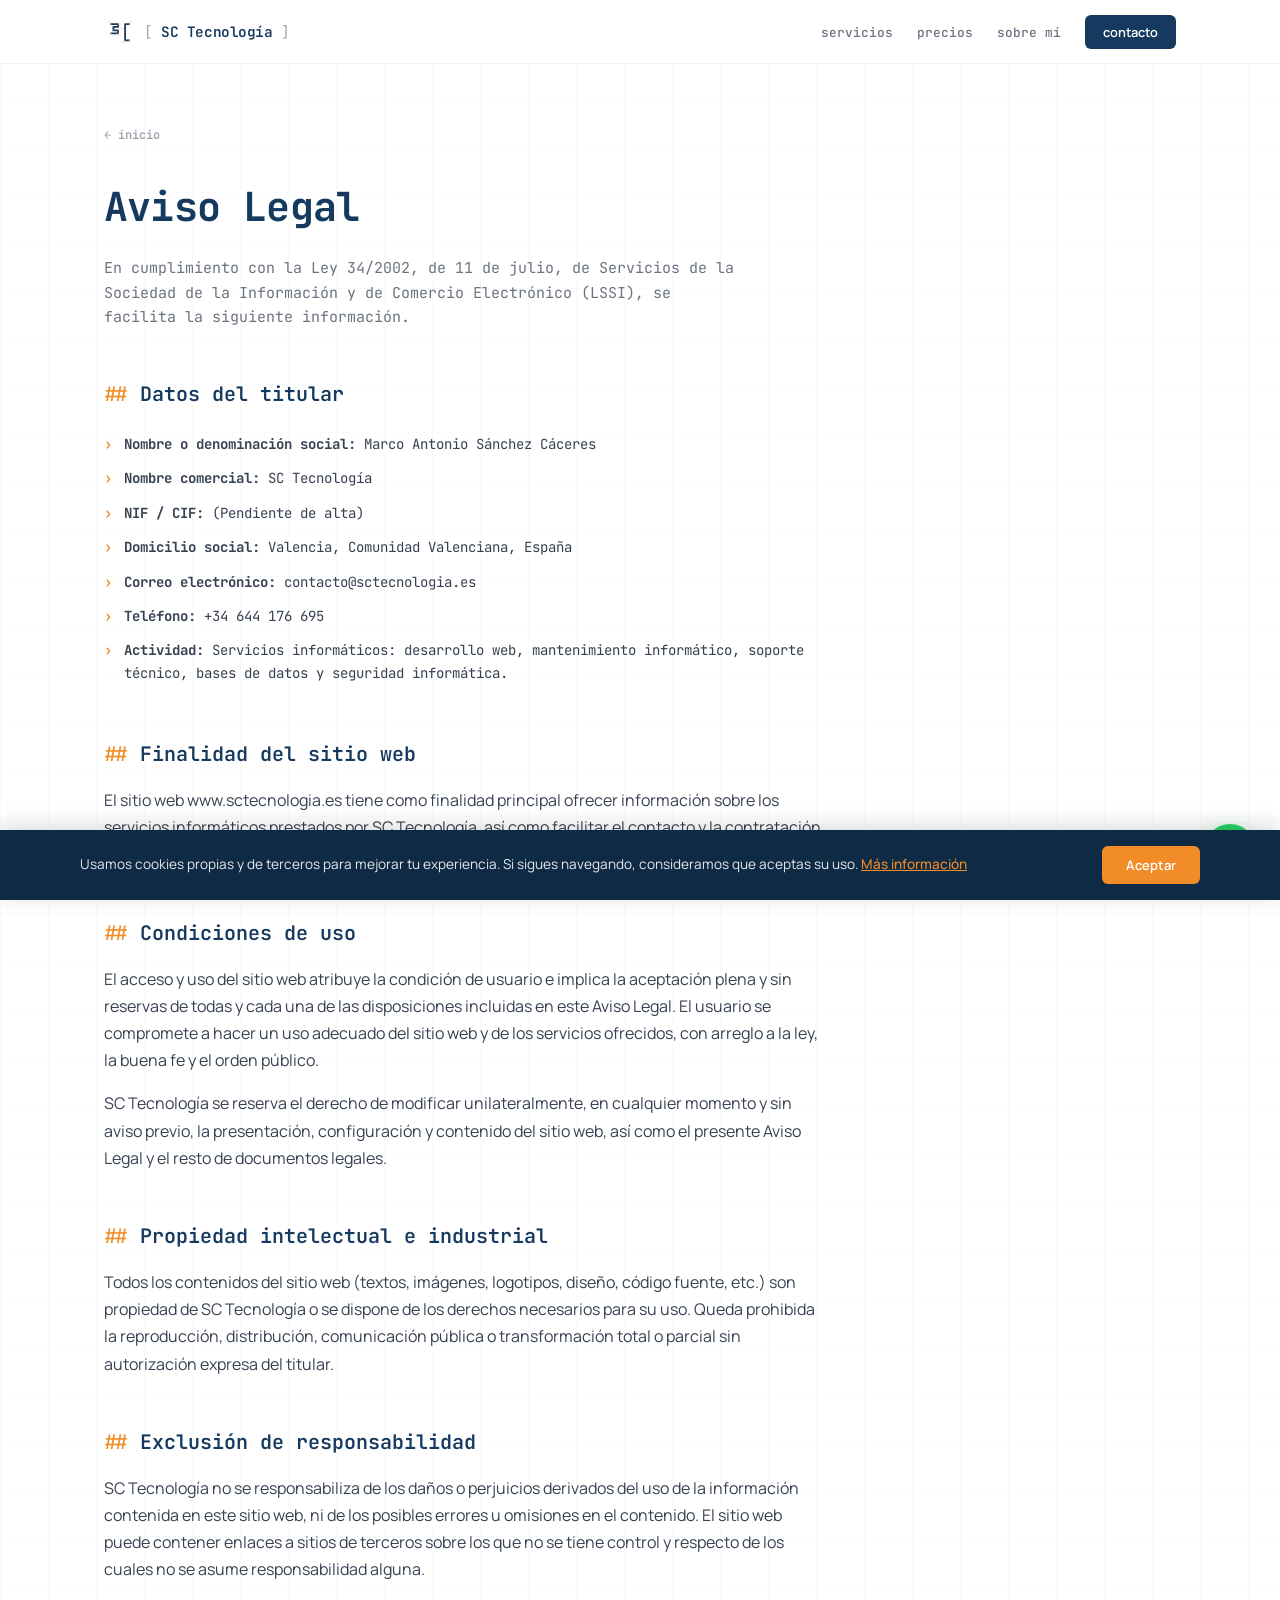
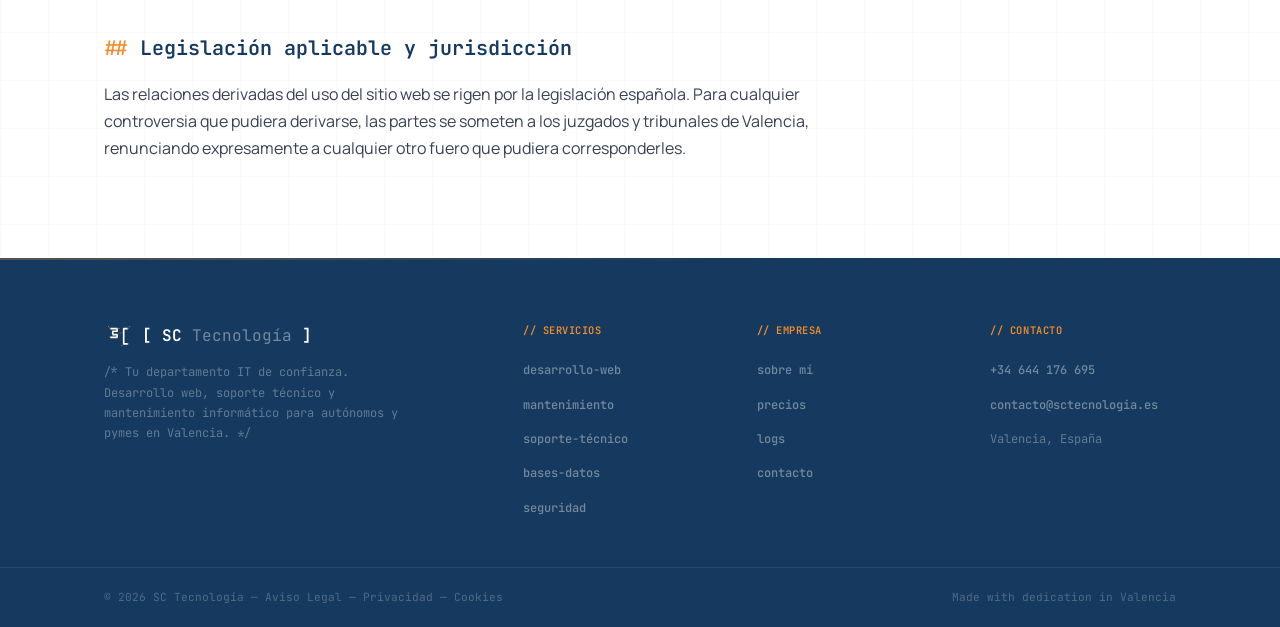
==== aviso-legal/index.html @ a9c0ba80 "SEO completo: meta tags, schemas, páginas legales, cookies, 404, redirección www - Title homepage op" ====
<!DOCTYPE html>
<html lang="es">
<head>
  <meta charset="UTF-8">
  <meta name="viewport" content="width=device-width, initial-scale=1.0">
  <title>Aviso Legal | SC Tecnología</title>
  <meta name="description" content="Aviso Legal de SC Tecnología. Información sobre el titular del sitio, condiciones de uso y propiedad intelectual.">
  <link rel="canonical" href="https://www.sctecnologia.es/aviso-legal/">
  <meta property="og:title" content="Aviso Legal | SC Tecnología">
  <meta property="og:description" content="Aviso Legal de SC Tecnología. Información sobre el titular del sitio y condiciones de uso.">
  <meta property="og:url" content="https://www.sctecnologia.es/aviso-legal/">
  <meta property="og:type" content="website">
  <meta property="og:locale" content="es_ES">
  <meta property="og:image" content="https://www.sctecnologia.es/img/logo.webp">
  <meta property="og:image:width" content="1200">
  <meta property="og:image:height" content="630">

  <meta name="twitter:card" content="summary_large_image">
  <meta name="twitter:title" content="Aviso Legal | SC Tecnología">
  <meta name="twitter:description" content="Aviso Legal de SC Tecnología.">
  <meta name="twitter:image" content="https://www.sctecnologia.es/img/logo.webp">

  <meta name="robots" content="index, follow">

  <link rel="preconnect" href="https://fonts.googleapis.com">
  <link rel="preconnect" href="https://fonts.gstatic.com" crossorigin>
  <link href="https://fonts.googleapis.com/css2?family=JetBrains+Mono:wght@400;500;600;700&family=Manrope:wght@400;500;600;700;800&display=swap" rel="stylesheet">
  <link rel="icon" type="image/svg+xml" href="../img/logo-icon.svg">
  <link rel="apple-touch-icon" href="../img/logo-icon.svg">
  <link rel="stylesheet" href="../styles.css">
</head>
<body>
  <header class="header" role="banner">
    <div class="container header-inner">
      <a href="../" class="logo" aria-label="SC Tecnología — Ir al inicio">
        <img src="../img/logo-icon.svg" alt="" class="logo-img" aria-hidden="true">
        <span class="logo-text"><span class="logo-bracket">[</span> SC Tecnología <span class="logo-bracket">]</span></span>
      </a>
      <nav class="nav" id="nav" role="navigation" aria-label="Navegación principal">
        <ul class="nav-list">
          <li><a href="../#servicios" class="nav-link">servicios</a></li>
          <li><a href="../precios/" class="nav-link">precios</a></li>
          <li><a href="../#sobre-mi" class="nav-link">sobre mí</a></li>
          <li><a href="../#contacto" class="nav-link nav-cta">contacto</a></li>
        </ul>
      </nav>
      <button class="menu-toggle" id="menuToggle" aria-label="Abrir menú" aria-expanded="false">
        <span></span><span></span><span></span>
      </button>
    </div>
  </header>

  <main class="service-page">
    <div class="container">
      <a href="../" class="back-link">← inicio</a>
      <h1>Aviso Legal</h1>
      <p class="lead">En cumplimiento con la Ley 34/2002, de 11 de julio, de Servicios de la Sociedad de la Información y de Comercio Electrónico (LSSI), se facilita la siguiente información.</p>

      <div class="service-content">

        <h2>Datos del titular</h2>
        <ul>
          <li><strong>Nombre o denominación social:</strong> Marco Antonio Sánchez Cáceres</li>
          <li><strong>Nombre comercial:</strong> SC Tecnología</li>
          <li><strong>NIF / CIF:</strong> (Pendiente de alta)</li>
          <li><strong>Domicilio social:</strong> Valencia, Comunidad Valenciana, España</li>
          <li><strong>Correo electrónico:</strong> <a href="mailto:contacto@sctecnologia.es">contacto@sctecnologia.es</a></li>
          <li><strong>Teléfono:</strong> <a href="https://wa.me/34644176695" target="_blank" rel="noopener">+34 644 176 695</a></li>
          <li><strong>Actividad:</strong> Servicios informáticos: desarrollo web, mantenimiento informático, soporte técnico, bases de datos y seguridad informática.</li>
        </ul>

        <h2>Finalidad del sitio web</h2>
        <p>El sitio web <a href="https://www.sctecnologia.es">www.sctecnologia.es</a> tiene como finalidad principal ofrecer información sobre los servicios informáticos prestados por SC Tecnología, así como facilitar el contacto y la contratación de dichos servicios por parte de autónomos y pequeñas empresas.</p>

        <h2>Condiciones de uso</h2>
        <p>El acceso y uso del sitio web atribuye la condición de usuario e implica la aceptación plena y sin reservas de todas y cada una de las disposiciones incluidas en este Aviso Legal. El usuario se compromete a hacer un uso adecuado del sitio web y de los servicios ofrecidos, con arreglo a la ley, la buena fe y el orden público.</p>
        <p>SC Tecnología se reserva el derecho de modificar unilateralmente, en cualquier momento y sin aviso previo, la presentación, configuración y contenido del sitio web, así como el presente Aviso Legal y el resto de documentos legales.</p>

        <h2>Propiedad intelectual e industrial</h2>
        <p>Todos los contenidos del sitio web (textos, imágenes, logotipos, diseño, código fuente, etc.) son propiedad de SC Tecnología o se dispone de los derechos necesarios para su uso. Queda prohibida la reproducción, distribución, comunicación pública o transformación total o parcial sin autorización expresa del titular.</p>

        <h2>Exclusión de responsabilidad</h2>
        <p>SC Tecnología no se responsabiliza de los daños o perjuicios derivados del uso de la información contenida en este sitio web, ni de los posibles errores u omisiones en el contenido. El sitio web puede contener enlaces a sitios de terceros sobre los que no se tiene control y respecto de los cuales no se asume responsabilidad alguna.</p>

        <h2>Legislación aplicable y jurisdicción</h2>
        <p>Las relaciones derivadas del uso del sitio web se rigen por la legislación española. Para cualquier controversia que pudiera derivarse, las partes se someten a los juzgados y tribunales de Valencia, renunciando expresamente a cualquier otro fuero que pudiera corresponderles.</p>

      </div>
    </div>
  </main>

  <footer class="footer" role="contentinfo">
    <div class="container">
      <div class="footer-grid">
        <div class="footer-brand">
          <a href="../" class="footer-logo">
            <img src="../img/logo-icon-white.svg" alt="SC Tecnología" class="footer-logo-img">
            <span>[ SC <span class="footer-logo-light">Tecnología</span> ]</span>
          </a>
          <p class="footer-desc">/* Tu departamento IT de confianza. Desarrollo web, soporte técnico y mantenimiento informático para autónomos y pymes en Valencia. */</p>
        </div>
        <div class="footer-links">
          <h4 class="footer-heading">// servicios</h4>
          <ul>
            <li><a href="../servicios/desarrollo-web/">desarrollo-web</a></li>
            <li><a href="../servicios/mantenimiento-informatico/">mantenimiento</a></li>
            <li><a href="../servicios/soporte-tecnico/">soporte-técnico</a></li>
            <li><a href="../servicios/bases-datos-aplicaciones/">bases-datos</a></li>
            <li><a href="../servicios/seguridad-copias-seguridad/">seguridad</a></li>
          </ul>
        </div>
        <div class="footer-links">
          <h4 class="footer-heading">// empresa</h4>
          <ul>
            <li><a href="../#sobre-mi">sobre mí</a></li>
            <li><a href="../precios/">precios</a></li>
            <li><a href="../#testimonios">logs</a></li>
            <li><a href="../#contacto">contacto</a></li>
          </ul>
        </div>
        <div class="footer-contact">
          <h4 class="footer-heading">// contacto</h4>
          <ul>
            <li><a href="https://wa.me/34644176695" target="_blank" rel="noopener">+34 644 176 695</a></li>
            <li><a href="mailto:contacto@sctecnologia.es">contacto@sctecnologia.es</a></li>
            <li><span>Valencia, España</span></li>
          </ul>
        </div>
      </div>
    </div>
    <div class="footer-bottom">
      <div class="container footer-bottom-inner">
        <p>© 2026 SC Tecnología — <a href="../aviso-legal/">Aviso Legal</a> — <a href="../privacidad/">Privacidad</a> — <a href="../cookies/">Cookies</a></p>
        <p class="footer-made">Made with dedication in Valencia</p>
      </div>
    </div>
  </footer>

  <a href="https://wa.me/34644176695" target="_blank" rel="noopener" class="whatsapp-float" aria-label="Abrir WhatsApp">
    <svg viewBox="0 0 24 24" fill="currentColor"><path d="M17.472 14.382c-.297-.149-1.758-.867-2.03-.967-.273-.099-.471-.148-.67.15-.197.297-.767.966-.94 1.164-.173.199-.347.223-.644.075-.297-.15-1.255-.463-2.39-1.475-.883-.788-1.48-1.761-1.653-2.059-.173-.297-.018-.458.13-.606.134-.133.298-.347.446-.52.149-.174.198-.298.298-.497.099-.198.05-.371-.025-.52-.075-.149-.669-1.612-.916-2.207-.242-.579-.487-.5-.669-.51-.173-.008-.371-.01-.57-.01-.198 0-.52.074-.792.372-.272.297-1.04 1.016-1.04 2.479 0 1.462 1.065 2.875 1.213 3.074.149.198 2.096 3.2 5.077 4.487.709.306 1.262.489 1.694.625.712.227 1.36.195 1.871.118.571-.085 1.758-.719 2.006-1.413.248-.694.248-1.289.173-1.413-.074-.124-.272-.198-.57-.347m-5.421 7.403h-.004a9.87 9.87 0 01-5.031-1.378l-.361-.214-3.741.982.998-3.648-.235-.374a9.86 9.86 0 01-1.51-5.26c.001-5.45 4.436-9.884 9.888-9.884 2.64 0 5.122 1.03 6.988 2.898a9.825 9.825 0 012.893 6.994c-.003 5.45-4.437 9.884-9.885 9.884m8.413-18.297A11.815 11.815 0 0012.05 0C5.495 0 .16 5.335.157 11.892c0 2.096.547 4.142 1.588 5.945L.057 24l6.305-1.654a11.882 11.882 0 005.683 1.448h.005c6.554 0 11.89-5.335 11.893-11.893a11.821 11.821 0 00-3.48-8.413z"/></svg>
  </a>

  <aside class="cookie-banner" id="cookieBanner" role="dialog" aria-label="Aviso de cookies">
    <div class="cookie-banner-inner">
      <p>Usamos cookies propias y de terceros para mejorar tu experiencia. Si sigues navegando, consideramos que aceptas su uso. <a href="../cookies/" target="_blank">Más información</a></p>
      <div class="cookie-banner-actions">
        <button class="cookie-btn cookie-btn-accept" id="cookieAccept">Aceptar</button>
      </div>
    </div>
  </aside>

  <script src="../script.js"></script>
</body>
</html>
---- styles.css ----
@layer reset, base, layout, components, utilities;

@layer reset {
  *, *::before, *::after { margin: 0; padding: 0; box-sizing: border-box; }
}

@layer base {
  :root {
    --color-primary: #163A5F;
    --color-primary-dark: #0F2A45;
    --color-accent: #F28C28;
    --color-accent-hover: #E07A14;
    --color-white: #FFFFFF;
    --color-gray-50: #F8F9FA;
    --color-gray-100: #F3F4F6;
    --color-gray-200: #E5E7EB;
    --color-gray-400: #9CA3AF;
    --color-gray-500: #6B7280;
    --color-gray-700: #374151;
    --color-gray-900: #1F2937;
    --color-whatsapp: #25D366;
    --color-terminal-bg: #1a1b2e;
    --color-terminal-text: #c0caf5;
    --color-terminal-green: #9ece6a;
    --color-terminal-red: #f7768e;
    --color-terminal-comment: #565f89;
    --font-family: 'Manrope', system-ui, -apple-system, sans-serif;
    --font-code: 'JetBrains Mono', 'Fira Code', 'Cascadia Code', monospace;
    --max-width: 1120px;
    --header-height: 64px;
    --radius-sm: 6px;
    --radius-md: 10px;
    --radius-lg: 14px;
  }

  html {
    scroll-behavior: smooth;
    scroll-padding-top: calc(var(--header-height) + 24px);
    @media (prefers-reduced-motion: reduce) { scroll-behavior: auto; }
  }

  body {
    font-family: var(--font-family);
    color: var(--color-gray-900);
    background: var(--color-white);
    line-height: 1.65;
    -webkit-font-smoothing: antialiased;
    -moz-osx-font-smoothing: grayscale;
    background-image:
      linear-gradient(rgba(22, 58, 95, 0.025) 1px, transparent 1px),
      linear-gradient(90deg, rgba(22, 58, 95, 0.025) 1px, transparent 1px);
    background-size: 48px 48px;
  }

  a { color: inherit; text-decoration: none; transition: color 0.2s ease; }
  img { max-width: 100%; display: block; }

  ::selection { background: var(--color-accent); color: var(--color-white); }
}

@layer layout {
  .container {
    width: 100%;
    max-width: var(--max-width);
    margin: 0 auto;
    padding: 0 24px;
  }

  @media (max-width: 480px) { .container { padding: 0 16px; } }
}

@layer components {
  /* ===================== CODE/TYPOGRAPHY ===================== */
  .code {
    font-family: var(--font-code);
    font-variant-ligatures: none;
  }

  .code-comment {
    font-family: var(--font-code);
    color: var(--color-terminal-comment);
    font-size: 0.8125rem;
    letter-spacing: -0.01em;
    display: block;
    margin-bottom: 16px;
    &::before { content: '// '; }
  }

  .code-output {
    font-family: var(--font-code);
    color: var(--color-primary);
    font-size: 0.9375rem;
  }

  .terminal-window {
    background: var(--color-terminal-bg);
    border-radius: var(--radius-md);
    overflow: hidden;
    box-shadow: 0 8px 32px rgba(26, 27, 46, 0.15);
    border: 1px solid rgba(192, 202, 245, 0.08);
  }

  .terminal-header {
    display: flex;
    align-items: center;
    gap: 8px;
    padding: 12px 16px;
    background: rgba(255, 255, 255, 0.04);
    border-bottom: 1px solid rgba(255, 255, 255, 0.06);
  }

  .terminal-dot {
    width: 10px;
    height: 10px;
    border-radius: 50%;
    flex-shrink: 0;
  }
  .terminal-dot--red { background: #ff5f57; }
  .terminal-dot--yellow { background: #febc2e; }
  .terminal-dot--green { background: #28c840; }

  .terminal-title {
    font-family: var(--font-code);
    font-size: 0.75rem;
    color: rgba(192, 202, 245, 0.5);
    margin-left: 4px;
  }

  .terminal-body {
    padding: 20px 24px;
    font-family: var(--font-code);
    font-size: 0.875rem;
    line-height: 1.8;
    color: var(--color-terminal-text);
    overflow-x: auto;
  }

  .terminal-line {
    display: block;
    white-space: pre-wrap;
    word-break: break-word;
  }

  .terminal-line--prompt::before {
    content: '$ ';
    color: var(--color-terminal-green);
    font-weight: 600;
  }

  .terminal-line--output::before {
    content: '> ';
    color: var(--color-accent);
  }

  .terminal-line--comment {
    color: var(--color-terminal-comment);
    &::before { content: '# '; }
  }

  .terminal-line--highlight {
    color: var(--color-accent);
    font-weight: 600;
  }

  .terminal-cursor::after {
    content: '█';
    animation: blink 1s step-end infinite;
    color: var(--color-terminal-text);
  }

  @keyframes blink {
    0%, 100% { opacity: 1; }
    50% { opacity: 0; }
  }

  .section-header {
    margin-bottom: 48px;
    @media (max-width: 768px) { margin-bottom: 32px; }
  }

  .section-title {
    font-size: clamp(1.75rem, 4vw, 2.5rem);
    font-weight: 800;
    color: var(--color-primary);
    line-height: 1.15;
    letter-spacing: -0.025em;
  }

  .section-desc {
    font-size: 1.0625rem;
    color: var(--color-gray-500);
    max-width: 600px;
    line-height: 1.65;
  }

  .tag {
    display: inline-flex;
    align-items: center;
    gap: 6px;
    font-family: var(--font-code);
    font-size: 0.7rem;
    font-weight: 600;
    color: var(--color-accent);
    background: rgba(242, 140, 40, 0.08);
    padding: 4px 12px;
    border-radius: 4px;
    border: 1px solid rgba(242, 140, 40, 0.12);
    letter-spacing: 0.01em;
    margin-bottom: 16px;
    &::before { content: '◆'; font-size: 0.5rem; }
  }

  /* ===================== BUTTONS ===================== */
  .btn {
    display: inline-flex;
    align-items: center;
    justify-content: center;
    gap: 8px;
    padding: 12px 28px;
    border-radius: var(--radius-sm);
    font-family: var(--font-family);
    font-size: 0.875rem;
    font-weight: 600;
    border: none;
    cursor: pointer;
    transition: all 0.2s ease;
    line-height: 1.4;
  }

  .btn-primary {
    background: var(--color-accent);
    color: var(--color-white);
    box-shadow: 0 2px 12px rgba(242, 140, 40, 0.3);
    &:hover {
      background: var(--color-accent-hover);
      transform: translateY(-1px);
      box-shadow: 0 6px 20px rgba(242, 140, 40, 0.4);
    }
  }

  .btn-outline {
    background: transparent;
    color: var(--color-primary);
    border: 1.5px solid var(--color-primary);
    &:hover {
      background: var(--color-primary);
      color: var(--color-white);
    }
  }

  .btn-code {
    font-family: var(--font-code);
    font-size: 0.8125rem;
    background: rgba(22, 58, 95, 0.06);
    color: var(--color-primary);
    border: 1px solid var(--color-gray-200);
    &:hover {
      background: var(--color-primary);
      color: var(--color-white);
      border-color: var(--color-primary);
    }
  }

  .btn-block { width: 100%; }

  /* ===================== HEADER ===================== */
  .header {
    position: fixed;
    top: 0;
    left: 0;
    right: 0;
    height: var(--header-height);
    background: rgba(255, 255, 255, 0.95);
    backdrop-filter: blur(12px);
    -webkit-backdrop-filter: blur(12px);
    border-bottom: 1px solid var(--color-gray-100);
    z-index: 100;
  }

  .header-inner {
    display: flex;
    align-items: center;
    justify-content: space-between;
    height: 100%;
  }

  .logo {
    display: flex;
    align-items: center;
    gap: 10px;
    transition: opacity 0.3s ease;
    &:hover {
      .logo-img { transform: scale(1.05) rotate(-3deg); }
      .logo-bracket { color: var(--color-accent); }
    }
  }

  .logo-img {
    height: 30px;
    width: auto;
    display: block;
    flex-shrink: 0;
    transition: transform 0.4s ease;
  }

  .logo-text {
    font-family: var(--font-code);
    font-size: 0.9rem;
    font-weight: 600;
    color: var(--color-primary);
    letter-spacing: -0.03em;
  }

  .logo-bracket {
    color: var(--color-gray-400);
    font-weight: 400;
    transition: color 0.2s;
  }

  .nav-list {
    display: flex;
    gap: 24px;
    list-style: none;
    align-items: center;
  }

  .nav-link {
    font-family: var(--font-code);
    font-size: 0.8rem;
    font-weight: 500;
    color: var(--color-gray-500);
    transition: color 0.2s;
    padding: 4px 0;
    &:hover { color: var(--color-accent); }
  }

  .nav-link--active {
    color: var(--color-accent);
    &::before { content: '> '; }
  }

  .nav-cta {
    font-family: var(--font-family);
    background: var(--color-primary);
    color: var(--color-white) !important;
    padding: 8px 18px;
    border-radius: var(--radius-sm);
    font-size: 0.8rem;
    font-weight: 600;
    transition: background 0.2s;
    &:hover { background: var(--color-primary-dark); }
  }

  .menu-toggle {
    display: none;
    flex-direction: column;
    gap: 5px;
    background: none;
    border: none;
    cursor: pointer;
    padding: 4px;
    z-index: 110;
    span {
      display: block;
      width: 22px;
      height: 2px;
      background: var(--color-primary);
      border-radius: 2px;
      transition: all 0.3s ease;
    }
    &.active {
      span:nth-child(1) { transform: translateY(7px) rotate(45deg); }
      span:nth-child(2) { opacity: 0; }
      span:nth-child(3) { transform: translateY(-7px) rotate(-45deg); }
    }
  }

  /* ===================== HERO ===================== */
  .hero {
    padding: 140px 0 80px;
    position: relative;
    overflow: hidden;
  }

  .hero-inner {
    display: grid;
    grid-template-columns: 1fr 1fr;
    gap: 48px;
    align-items: center;
    position: relative;
    z-index: 1;
  }

  .hero-badge {
    display: inline-flex;
    align-items: center;
    gap: 6px;
    font-family: var(--font-code);
    font-size: 0.7rem;
    color: var(--color-terminal-green);
    background: rgba(158, 206, 106, 0.1);
    padding: 4px 12px;
    border-radius: 4px;
    border: 1px solid rgba(158, 206, 106, 0.15);
    margin-bottom: 24px;
    &::before {
      content: '';
      width: 6px;
      height: 6px;
      border-radius: 50%;
      background: var(--color-terminal-green);
      box-shadow: 0 0 6px rgba(158, 206, 106, 0.6);
      flex-shrink: 0;
    }
  }

  .hero-prompt {
    font-family: var(--font-code);
    font-size: 0.875rem;
    color: var(--color-gray-400);
    margin-bottom: 8px;
  }

  .hero-prompt-path {
    color: var(--color-accent);
  }

  .hero-title {
    font-size: clamp(2.5rem, 5.5vw, 3.75rem);
    font-weight: 800;
    line-height: 1.08;
    margin-bottom: 8px;
    letter-spacing: -0.035em;
  }

  .hero-line { display: block; }

  .hero-line--accent {
    background: linear-gradient(135deg, var(--color-primary) 0%, var(--color-accent) 100%);
    -webkit-background-clip: text;
    -webkit-text-fill-color: transparent;
    background-clip: text;
  }

  .hero-cursor {
    display: inline-block;
    width: 3px;
    height: 1.1em;
    background: var(--color-primary);
    margin-left: 4px;
    animation: blink 1s step-end infinite;
    vertical-align: text-bottom;
  }

  .hero-subtitle {
    font-size: 1.125rem;
    color: var(--color-gray-500);
    margin: 24px 0 36px;
    max-width: 480px;
    line-height: 1.6;
  }

  .hero-actions {
    display: flex;
    gap: 12px;
    flex-wrap: wrap;
  }

  .hero-terminal {
    width: 100%;
    max-width: 520px;
    margin-left: auto;
    transform: perspective(800px) rotateY(-3deg);
    transition: transform 0.5s ease;
    &:hover {
      transform: perspective(800px) rotateY(0deg);
    }
  }

  .hero-terminal .terminal-body {
    min-height: 220px;
  }

  /* ===================== TRUSTED ===================== */
  .trusted {
    padding: 40px 0;
    border-top: 1px solid var(--color-gray-100);
    border-bottom: 1px solid var(--color-gray-100);
  }

  .trusted-label {
    font-family: var(--font-code);
    font-size: 0.7rem;
    font-weight: 600;
    color: var(--color-gray-400);
    text-align: center;
    margin-bottom: 20px;
    &::before { content: '# '; }
  }

  .trusted-grid {
    display: flex;
    justify-content: center;
    gap: 48px;
    flex-wrap: wrap;
  }

  .trusted-item {
    display: flex;
    flex-direction: column;
    align-items: center;
    gap: 4px;
  }

  .trusted-number {
    font-family: var(--font-code);
    font-size: 1.375rem;
    font-weight: 700;
    color: var(--color-primary);
    letter-spacing: -0.02em;
  }

  .trusted-text {
    font-size: 0.8125rem;
    color: var(--color-gray-500);
    font-weight: 500;
  }

  /* ===================== SERVICES ===================== */
  .services {
    padding: 100px 0;
  }

  .services-grid {
    display: grid;
    grid-template-columns: repeat(3, 1fr);
    gap: 20px;
    align-items: start;
  }

  .service-card {
    background: var(--color-white);
    border: 1px solid var(--color-gray-200);
    border-radius: var(--radius-md);
    padding: 28px 24px 24px;
    transition: all 0.3s cubic-bezier(0.22, 1, 0.36, 1);
    position: relative;
    display: flex;
    flex-direction: column;
    position: relative;
    overflow: hidden;

    &::before {
      content: '';
      position: absolute;
      top: 0;
      left: 0;
      right: 0;
      height: 2px;
      background: linear-gradient(90deg, var(--color-accent), transparent);
      opacity: 0;
      transition: opacity 0.3s ease;
    }

    &:hover {
      border-color: var(--color-accent);
      box-shadow: 0 8px 32px rgba(22, 58, 95, 0.06);
      transform: translateY(-2px);
      &::before { opacity: 1; }
      .service-link { gap: 8px; }
    }
  }

  .service-card:nth-child(2) { margin-top: 32px; }
  .service-card:nth-child(5) { margin-top: -64px; grid-column: 2 / 4; }

  .service-header {
    display: flex;
    align-items: center;
    gap: 10px;
    margin-bottom: 16px;
  }

  .service-prompt {
    font-family: var(--font-code);
    font-size: 0.7rem;
    color: var(--color-gray-400);
  }

  .service-title {
    font-family: var(--font-code);
    font-size: 0.9375rem;
    font-weight: 600;
    color: var(--color-primary);
  }

  .service-desc {
    font-size: 0.875rem;
    color: var(--color-gray-500);
    line-height: 1.65;
    margin-bottom: 16px;
    flex: 1;
  }

  .service-features {
    list-style: none;
    display: flex;
    flex-direction: column;
    gap: 4px;
    margin-bottom: 16px;
    padding: 12px 0;
  }

  .service-features li {
    font-family: var(--font-code);
    font-size: 0.8rem;
    color: var(--color-gray-600);
    display: flex;
    align-items: center;
    gap: 8px;
    padding: 2px 0;
  }



  .service-price {
    font-family: var(--font-code);
    font-size: 0.8rem;
    font-weight: 700;
    color: var(--color-accent);
    margin-bottom: 12px;
  }

  .service-link {
    font-family: var(--font-code);
    font-size: 0.8rem;
    font-weight: 600;
    color: var(--color-accent);
    display: inline-flex;
    align-items: center;
    gap: 6px;
    transition: gap 0.25s ease;
  }

  /* ===================== ABOUT ===================== */
  .about {
    padding: 100px 0;
    background: var(--color-gray-50);
    position: relative;
    overflow: hidden;
  }

  .about-inner {
    display: grid;
    grid-template-columns: 1fr 1fr;
    gap: 64px;
    align-items: center;
    position: relative;
    z-index: 1;
  }

  .about-text {
    font-size: 1rem;
    color: var(--color-gray-700);
    margin-bottom: 14px;
    line-height: 1.7;
  }

  .about-values {
    display: flex;
    flex-wrap: wrap;
    gap: 6px;
    list-style: none;
    margin-top: 20px;
    li {
      font-family: var(--font-code);
      font-size: 0.75rem;
      font-weight: 600;
      color: var(--color-gray-500);
      background: var(--color-white);
      padding: 5px 14px;
      border-radius: 4px;
      border: 1px solid var(--color-gray-200);
      transition: all 0.2s;
      &::before { content: '› '; color: var(--color-accent); }
      &:hover { border-color: var(--color-accent); color: var(--color-accent); }
    }
  }

  .about-terminal {
    width: 100%;
    max-width: 400px;
    margin: 0 auto;
  }

  .about-terminal .terminal-body {
    min-height: 240px;
  }

  .about-avatar-terminal {
    display: inline-block;
    width: 36px;
    height: 36px;
    border-radius: 4px;
    background: linear-gradient(135deg, var(--color-primary), var(--color-accent));
    color: var(--color-white);
    font-size: 0.8125rem;
    font-weight: 700;
    display: inline-flex;
    align-items: center;
    justify-content: center;
    margin-right: 8px;
    vertical-align: middle;
  }

  /* ===================== TESTIMONIOS ===================== */
  .testimonios {
    padding: 100px 0;
  }

  .testimonios-grid {
    display: grid;
    grid-template-columns: repeat(3, 1fr);
    gap: 20px;
    align-items: start;
  }

  .testimonio-card {
    background: var(--color-white);
    border: 1px solid var(--color-gray-200);
    border-radius: var(--radius-md);
    padding: 28px 24px;
    transition: all 0.3s ease;
    &:hover {
      border-color: var(--color-accent);
      box-shadow: 0 8px 24px rgba(22, 58, 95, 0.04);
      transform: translateY(-2px);
    }
  }

  .testimonio-card:nth-child(2) { margin-top: 24px; }

  .testimonio-meta {
    display: flex;
    align-items: center;
    gap: 8px;
    margin-bottom: 12px;
  }

  .testimonio-stars {
    font-family: var(--font-code);
    font-size: 0.75rem;
    color: var(--color-accent);
    letter-spacing: 1px;
  }

  .testimonio-timestamp {
    font-family: var(--font-code);
    font-size: 0.65rem;
    color: var(--color-gray-400);
  }

  .testimonio-text {
    font-family: var(--font-code);
    font-size: 0.8125rem;
    color: var(--color-gray-700);
    line-height: 1.7;
    margin-bottom: 16px;
    padding-left: 12px;
    border-left: 2px solid var(--color-gray-200);
  }

  .testimonio-author {
    display: flex;
    align-items: center;
    gap: 10px;
    padding-top: 12px;
    border-top: 1px solid var(--color-gray-100);
  }

  .testimonio-avatar {
    width: 32px;
    height: 32px;
    border-radius: 4px;
    background: var(--color-primary);
    color: var(--color-white);
    font-family: var(--font-code);
    font-size: 0.7rem;
    font-weight: 700;
    display: flex;
    align-items: center;
    justify-content: center;
    flex-shrink: 0;
  }

  .testimonio-name {
    font-family: var(--font-code);
    font-size: 0.8rem;
    font-weight: 600;
    color: var(--color-primary);
    display: block;
  }

  .testimonio-business {
    font-family: var(--font-code);
    font-size: 0.65rem;
    color: var(--color-gray-400);
  }

  /* ===================== CONTACT ===================== */
  .contact {
    padding: 100px 0;
    background: var(--color-gray-50);
  }

  .contact-inner {
    display: grid;
    grid-template-columns: 0.9fr 1.1fr;
    gap: 48px;
    align-items: start;
  }

  .contact-desc {
    font-size: 1rem;
    color: var(--color-gray-500);
    margin: 20px 0 28px;
    line-height: 1.65;
  }

  .contact-details {
    display: flex;
    flex-direction: column;
    gap: 12px;
  }

  .contact-detail-item {
    display: flex;
    flex-direction: column;
    gap: 2px;
    strong {
      font-family: var(--font-code);
      font-size: 0.65rem;
      font-weight: 600;
      text-transform: uppercase;
      letter-spacing: 0.05em;
      color: var(--color-gray-400);
    }
    a {
      font-size: 1rem;
      font-weight: 600;
      color: var(--color-primary);
      &:hover { color: var(--color-accent); }
    }
  }

  .contact-form {
    display: flex;
    flex-direction: column;
    gap: 16px;
    background: var(--color-white);
    padding: 32px;
    border-radius: var(--radius-md);
    border: 1px solid var(--color-gray-200);
    box-shadow: 0 4px 20px rgba(22, 58, 95, 0.04);
    position: relative;
  }

  .form-label-code {
    font-family: var(--font-code);
    font-size: 0.75rem;
    color: var(--color-gray-400);
    display: block;
    margin-bottom: 4px;
    &::before {
      content: '◆ ';
      color: var(--color-accent);
      font-size: 0.6rem;
    }
  }

  .form-group {
    display: flex;
    flex-direction: column;
    gap: 4px;
    input, textarea {
      padding: 10px 14px;
      border: 1px solid var(--color-gray-200);
      border-radius: var(--radius-sm);
      font-family: var(--font-code);
      font-size: 0.875rem;
      color: var(--color-gray-900);
      background: var(--color-gray-50);
      transition: border-color 0.2s, box-shadow 0.2s;
      &:focus {
        outline: none;
        border-color: var(--color-accent);
        box-shadow: 0 0 0 3px rgba(242, 140, 40, 0.1);
        background: var(--color-white);
      }
      &::placeholder {
        font-family: var(--font-code);
        color: var(--color-gray-400);
        font-size: 0.8rem;
      }
    }
    textarea { resize: vertical; }
  }

  .form-feedback {
    font-size: 0.8125rem;
    font-family: var(--font-code);
    text-align: center;
    min-height: 24px;
    transition: opacity 0.3s;
    &.success { color: var(--color-terminal-green); }
    &.error { color: var(--color-terminal-red); }
  }

  /* ===================== FOOTER ===================== */
  .footer {
    background: var(--color-primary);
    color: rgba(255, 255, 255, 0.8);
    position: relative;
  }

  .footer::before {
    content: '';
    position: absolute;
    top: 0;
    left: 0;
    right: 0;
    height: 2px;
    background: linear-gradient(90deg, var(--color-accent), transparent 60%);
    opacity: 0.3;
    z-index: 2;
  }

  .footer-grid {
    display: grid;
    grid-template-columns: 2fr 1fr 1fr 1fr;
    gap: 48px;
    padding: 64px 0 48px;
    position: relative;
    z-index: 1;
  }

  .footer-logo {
    display: flex;
    align-items: center;
    gap: 10px;
    font-family: var(--font-code);
    font-size: 1rem;
    font-weight: 600;
    color: var(--color-white);
    transition: opacity 0.3s ease;
    &:hover { opacity: 0.85; }
  }

  .footer-logo-img { width: 28px; height: 28px; display: block; flex-shrink: 0; }
  .footer-logo-light { font-weight: 400; color: rgba(255, 255, 255, 0.4); }

  .footer-desc {
    font-family: var(--font-code);
    font-size: 0.75rem;
    line-height: 1.7;
    opacity: 0.4;
    margin-top: 12px;
    max-width: 320px;
  }

  .footer-heading {
    font-family: var(--font-code);
    font-size: 0.65rem;
    font-weight: 600;
    text-transform: uppercase;
    letter-spacing: 0.05em;
    color: var(--color-accent);
    margin-bottom: 16px;
  }

  .footer-links ul, .footer-contact ul {
    list-style: none;
    display: flex;
    flex-direction: column;
    gap: 8px;
  }

  .footer-links a, .footer-contact a {
    font-family: var(--font-code);
    font-size: 0.75rem;
    font-weight: 500;
    color: rgba(255, 255, 255, 0.4);
    transition: color 0.2s;
    &:hover { color: var(--color-accent); }
  }

  .footer-contact span { font-family: var(--font-code); font-size: 0.75rem; opacity: 0.4; }

  .footer-bottom {
    border-top: 1px solid rgba(255, 255, 255, 0.06);
    padding: 20px 0;
    position: relative;
    z-index: 1;
  }

  .footer-bottom-inner {
    display: flex;
    justify-content: space-between;
    align-items: center;
    font-family: var(--font-code);
    font-size: 0.7rem;
    opacity: 0.3;
  }

  .footer-made { font-style: normal; }

  /* ===================== WHATSAPP ===================== */
  .whatsapp-float {
    position: fixed;
    bottom: 24px;
    right: 24px;
    width: 52px;
    height: 52px;
    background: var(--color-whatsapp);
    color: var(--color-white);
    border-radius: 50%;
    display: flex;
    align-items: center;
    justify-content: center;
    z-index: 99;
    box-shadow: 0 4px 16px rgba(37, 211, 102, 0.35);
    transition: all 0.25s ease;
    &:hover {
      transform: scale(1.1) rotate(-5deg);
      box-shadow: 0 6px 24px rgba(37, 211, 102, 0.5);
      color: var(--color-white);
    }
    svg { width: 26px; height: 26px; }
  }

  /* ===================== SERVICE PAGES ===================== */
  .service-page { padding: 120px 0 80px; position: relative; }
  .service-page h1 { font-family: var(--font-code); font-size: clamp(1.75rem, 3.5vw, 2.5rem); font-weight: 700; color: var(--color-primary); letter-spacing: -0.02em; margin-bottom: 16px; }
  .service-page .lead { font-family: var(--font-code); font-size: 0.9375rem; color: var(--color-gray-500); max-width: 640px; line-height: 1.65; margin-bottom: 40px; }
  .service-content { max-width: 720px; }
  .service-content h2 { font-family: var(--font-code); font-size: 1.25rem; font-weight: 600; color: var(--color-primary); margin-top: 48px; margin-bottom: 16px; }
  .service-content h2::before { content: '## '; color: var(--color-accent); }
  .service-content p { font-size: 1rem; color: var(--color-gray-700); line-height: 1.7; margin-bottom: 16px; }
  .service-content ul { list-style: none; padding: 0; margin-bottom: 24px; }
  .service-content ul li { font-family: var(--font-code); font-size: 0.875rem; color: var(--color-gray-700); padding: 6px 0 6px 20px; position: relative; line-height: 1.6; }
  .service-content ul li::before { content: '›'; position: absolute; left: 0; color: var(--color-accent); font-weight: 700; }
  .back-link { display: inline-flex; align-items: center; gap: 6px; font-family: var(--font-code); font-size: 0.75rem; font-weight: 600; color: var(--color-gray-400); margin-bottom: 28px; transition: color 0.2s; }
  .back-link:hover { color: var(--color-accent); }
}

@layer utilities {
  @media (max-width: 1024px) {
    .services-grid { grid-template-columns: repeat(2, 1fr); }
    .service-card:nth-child(5) { margin-top: 0; grid-column: auto; }
    .testimonios-grid { grid-template-columns: repeat(2, 1fr); }
    .footer-grid { grid-template-columns: 1fr 1fr; gap: 40px; }
  }

  @media (max-width: 768px) {
    .hero { padding: 120px 0 60px; }
    .hero-inner { grid-template-columns: 1fr; gap: 40px; }
    .hero-terminal { margin-left: 0; transform: none; max-width: 100%; &:hover { transform: none; } }
    .hero-subtitle { max-width: 100%; }
    .hero-actions { flex-direction: column; }
    .hero-actions .btn { width: 100%; text-align: center; }

    .trusted-grid { gap: 24px; }
    .services { padding: 60px 0; }
    .services-grid { grid-template-columns: 1fr; }
    .service-card:nth-child(2) { margin-top: 0; }
    .service-card:nth-child(5) { margin-top: 0; grid-column: auto; }

    .about { padding: 60px 0; }
    .about-inner { grid-template-columns: 1fr; gap: 48px; }
    .about-terminal { max-width: 100%; }

    .testimonios { padding: 60px 0; }
    .testimonios-grid { grid-template-columns: 1fr; }
    .testimonio-card:nth-child(2) { margin-top: 0; }

    .contact { padding: 60px 0; }
    .contact-inner { grid-template-columns: 1fr; gap: 32px; }
    .contact-form { padding: 24px; }

    .nav {
      position: fixed;
      top: var(--header-height);
      left: 0;
      right: 0;
      background: rgba(255, 255, 255, 0.98);
      backdrop-filter: blur(12px);
      border-bottom: 1px solid var(--color-gray-100);
      padding: 20px 24px;
      transform: translateY(-100%);
      opacity: 0;
      pointer-events: none;
      transition: all 0.35s ease;
      &.open {
        transform: translateY(0);
        opacity: 1;
        pointer-events: auto;
      }
    }
    .nav-list { flex-direction: column; gap: 16px; align-items: stretch; }
    .nav-link { font-size: 0.875rem; }
    .nav-cta { text-align: center; padding: 10px 20px; }
    .menu-toggle { display: flex; }

    .footer-grid { grid-template-columns: 1fr; gap: 32px; padding: 40px 0 32px; }
    .footer-desc { max-width: 100%; }
    .footer-bottom-inner { flex-direction: column; gap: 4px; text-align: center; }
  }

  @media (max-width: 480px) {
    .btn { padding: 10px 22px; font-size: 0.8125rem; }
    .whatsapp-float { bottom: 16px; right: 16px; width: 44px; height: 44px; svg { width: 22px; height: 22px; } }
    .container { padding: 0 14px; }
  }
}

/* === COOKIE CONSENT BANNER === */
.cookie-banner {
  position: fixed;
  bottom: 0;
  left: 0;
  right: 0;
  z-index: 1000;
  background: var(--color-primary-dark, #0F2A45);
  color: var(--color-white);
  padding: 16px 24px;
  transform: translateY(100%);
  opacity: 0;
  transition: transform 0.4s ease, opacity 0.4s ease;
  box-shadow: 0 -4px 20px rgba(0,0,0,0.15);
  font-size: 0.85rem;
  line-height: 1.55;
}

.cookie-banner.show {
  transform: translateY(0);
  opacity: 1;
}

.cookie-banner-inner {
  max-width: var(--max-width, 1120px);
  margin: 0 auto;
  display: flex;
  align-items: center;
  justify-content: space-between;
  gap: 20px;
  flex-wrap: wrap;
}

.cookie-banner p {
  margin: 0;
  flex: 1;
  min-width: 240px;
  color: rgba(255,255,255,0.9);
}

.cookie-banner a {
  color: var(--color-accent, #F28C28);
  text-decoration: underline;
  font-weight: 500;
}

.cookie-banner a:hover {
  color: var(--color-accent-hover, #E07A14);
}

.cookie-banner-actions {
  display: flex;
  align-items: center;
  gap: 12px;
  flex-shrink: 0;
}

.cookie-btn {
  padding: 10px 24px;
  border: none;
  border-radius: var(--radius-sm, 6px);
  font-family: var(--font-family, 'Manrope', sans-serif);
  font-size: 0.8125rem;
  font-weight: 600;
  cursor: pointer;
  transition: all 0.2s ease;
}

.cookie-btn-accept {
  background: var(--color-accent, #F28C28);
  color: var(--color-white);
}

.cookie-btn-accept:hover {
  background: var(--color-accent-hover, #E07A14);
  transform: translateY(-1px);
}

.cookie-btn-more {
  background: transparent;
  color: rgba(255,255,255,0.7);
  text-decoration: underline;
  padding: 10px 4px;
}

.cookie-btn-more:hover {
  color: var(--color-white);
}

@media (max-width: 640px) {
  .cookie-banner {
    padding: 14px 16px;
  }
  .cookie-banner-inner {
    flex-direction: column;
    align-items: stretch;
    text-align: center;
  }
  .cookie-banner p {
    min-width: unset;
  }
  .cookie-banner-actions {
    justify-content: center;
  }
}
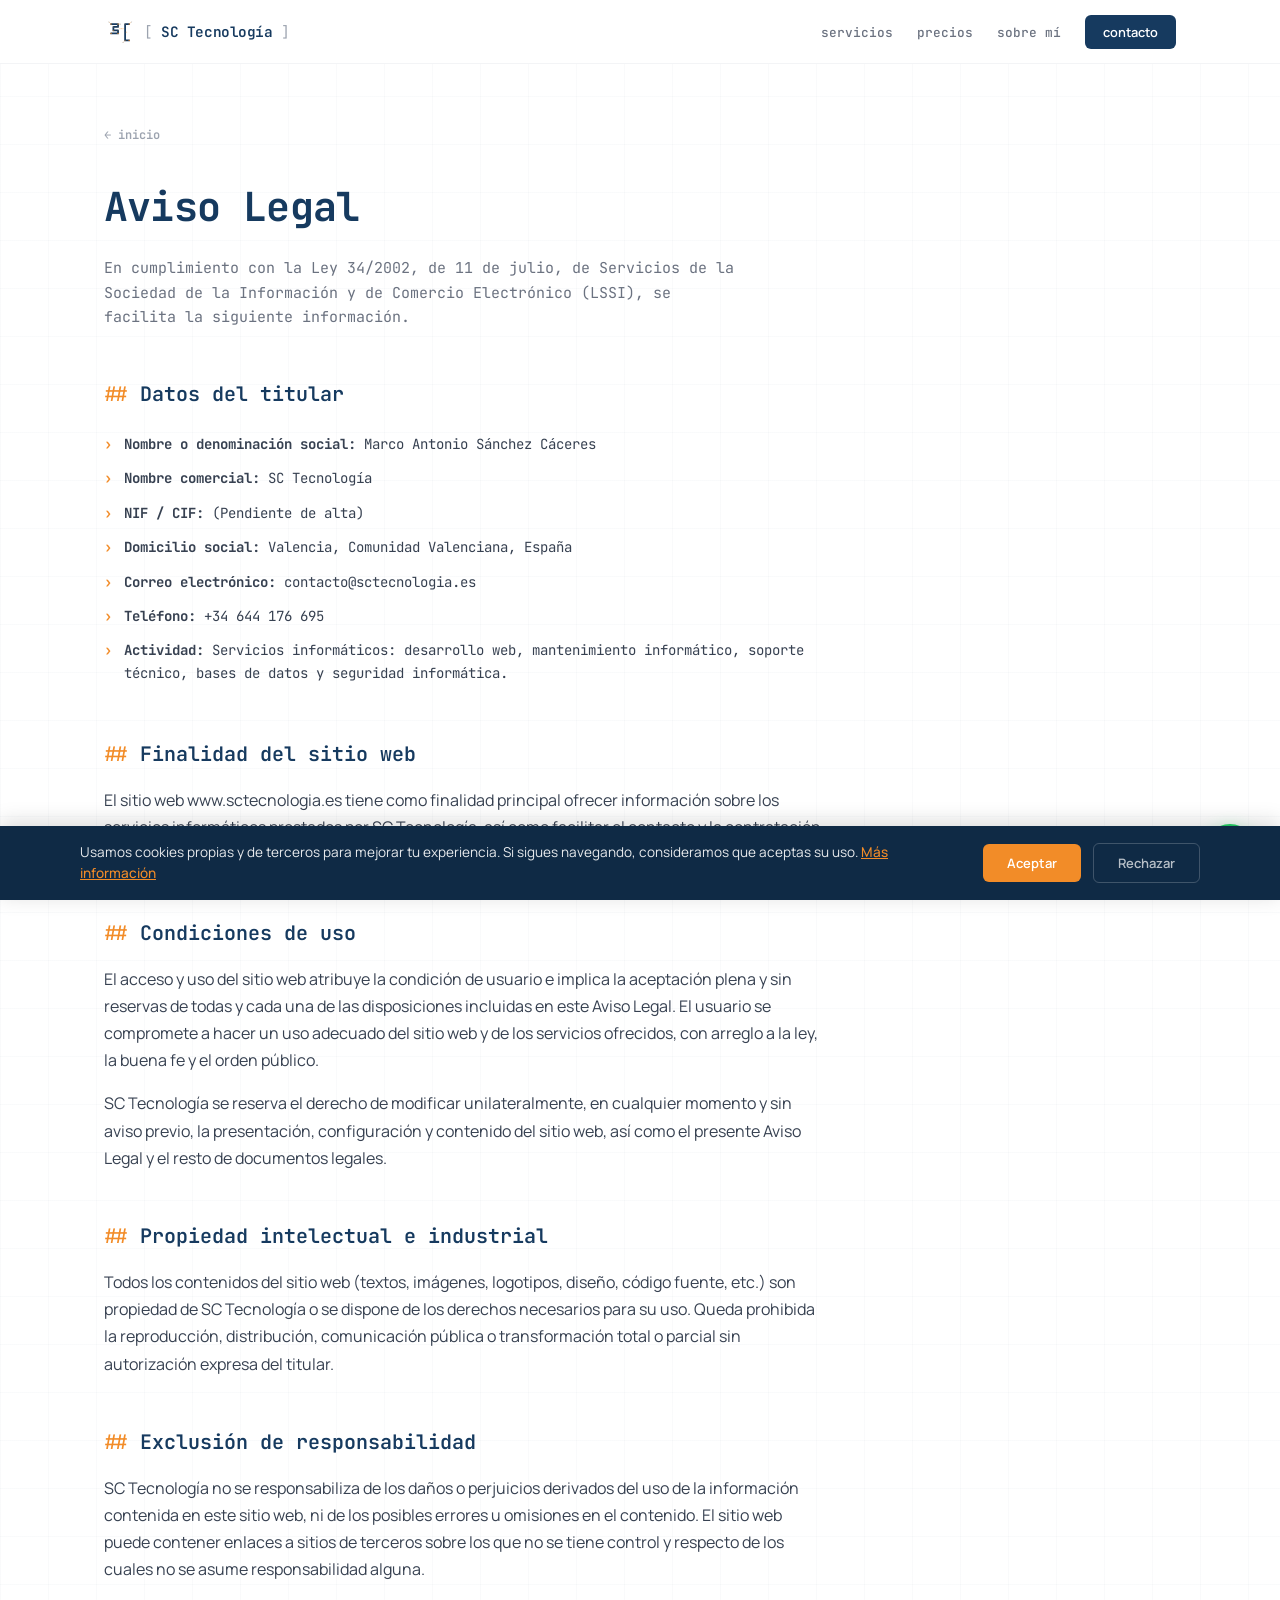
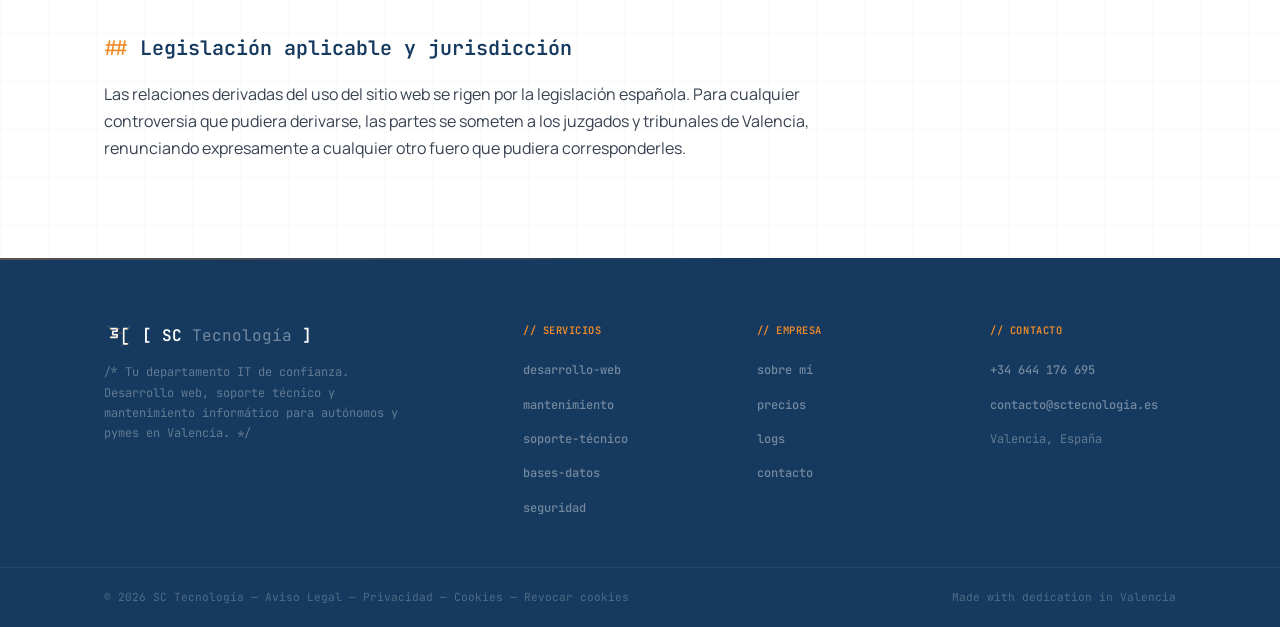
==== commit 4f3325e9: "Añadir botón Rechazar en banner cookies + revocación de consentimiento" ====
--- a/aviso-legal/index.html
+++ b/aviso-legal/index.html
@@ -11,14 +11,14 @@
   <meta property="og:url" content="https://www.sctecnologia.es/aviso-legal/">
   <meta property="og:type" content="website">
   <meta property="og:locale" content="es_ES">
-  <meta property="og:image" content="https://www.sctecnologia.es/img/logo.webp">
+  <meta property="og:image" content="https://www.sctecnologia.es/img/og-image.png">
   <meta property="og:image:width" content="1200">
   <meta property="og:image:height" content="630">
 
   <meta name="twitter:card" content="summary_large_image">
   <meta name="twitter:title" content="Aviso Legal | SC Tecnología">
   <meta name="twitter:description" content="Aviso Legal de SC Tecnología.">
-  <meta name="twitter:image" content="https://www.sctecnologia.es/img/logo.webp">
+  <meta name="twitter:image" content="https://www.sctecnologia.es/img/og-image.png">
 
   <meta name="robots" content="index, follow">
 
@@ -130,7 +130,7 @@
     </div>
     <div class="footer-bottom">
       <div class="container footer-bottom-inner">
-        <p>© 2026 SC Tecnología — <a href="../aviso-legal/">Aviso Legal</a> — <a href="../privacidad/">Privacidad</a> — <a href="../cookies/">Cookies</a></p>
+        <p>© 2026 SC Tecnología — <a href="../aviso-legal/">Aviso Legal</a> — <a href="../privacidad/">Privacidad</a> — <a href="../cookies/">Cookies</a> — <a href="#" onclick="revocarConsentimiento(); return false;">Revocar cookies</a></p>
         <p class="footer-made">Made with dedication in Valencia</p>
       </div>
     </div>
@@ -145,6 +145,7 @@
       <p>Usamos cookies propias y de terceros para mejorar tu experiencia. Si sigues navegando, consideramos que aceptas su uso. <a href="../cookies/" target="_blank">Más información</a></p>
       <div class="cookie-banner-actions">
         <button class="cookie-btn cookie-btn-accept" id="cookieAccept">Aceptar</button>
+        <button class="cookie-btn cookie-btn-reject" id="cookieReject">Rechazar</button>
       </div>
     </div>
   </aside>
--- a/styles.css
+++ b/styles.css
@@ -544,11 +544,9 @@
     border-radius: var(--radius-md);
     padding: 28px 24px 24px;
     transition: all 0.3s cubic-bezier(0.22, 1, 0.36, 1);
-    position: relative;
     display: flex;
     flex-direction: column;
     position: relative;
-    overflow: hidden;
 
     &::before {
       content: '';
@@ -570,9 +568,6 @@
       .service-link { gap: 8px; }
     }
   }
-
-  .service-card:nth-child(2) { margin-top: 32px; }
-  .service-card:nth-child(5) { margin-top: -64px; grid-column: 2 / 4; }
 
   .service-header {
     display: flex;
@@ -1056,7 +1051,6 @@
 @layer utilities {
   @media (max-width: 1024px) {
     .services-grid { grid-template-columns: repeat(2, 1fr); }
-    .service-card:nth-child(5) { margin-top: 0; grid-column: auto; }
     .testimonios-grid { grid-template-columns: repeat(2, 1fr); }
     .footer-grid { grid-template-columns: 1fr 1fr; gap: 40px; }
   }
@@ -1072,8 +1066,6 @@
     .trusted-grid { gap: 24px; }
     .services { padding: 60px 0; }
     .services-grid { grid-template-columns: 1fr; }
-    .service-card:nth-child(2) { margin-top: 0; }
-    .service-card:nth-child(5) { margin-top: 0; grid-column: auto; }
 
     .about { padding: 60px 0; }
     .about-inner { grid-template-columns: 1fr; gap: 48px; }
@@ -1201,6 +1193,18 @@
   transform: translateY(-1px);
 }
 
+.cookie-btn-reject {
+  background: transparent;
+  color: rgba(255,255,255,0.7);
+  border: 1px solid rgba(255,255,255,0.2);
+}
+
+.cookie-btn-reject:hover {
+  color: var(--color-white);
+  border-color: rgba(255,255,255,0.5);
+  background: rgba(255,255,255,0.05);
+}
+
 .cookie-btn-more {
   background: transparent;
   color: rgba(255,255,255,0.7);
